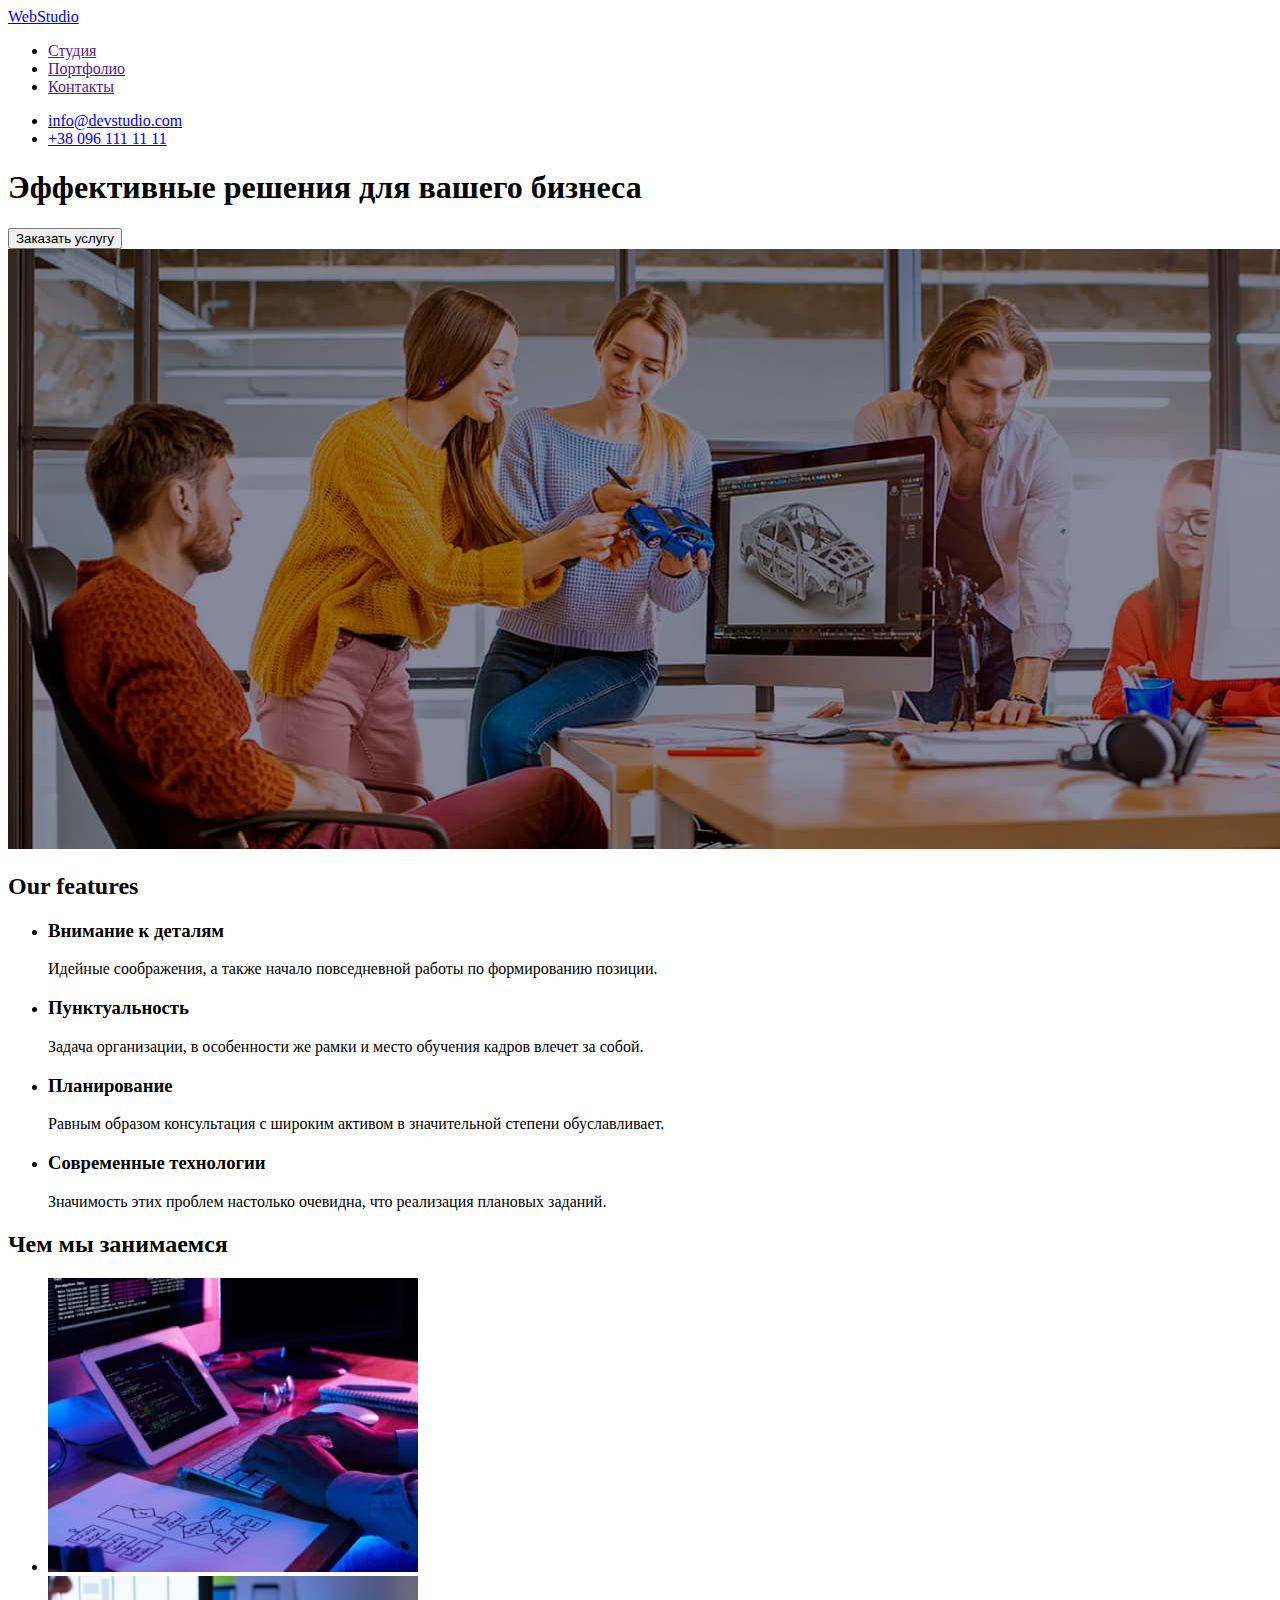
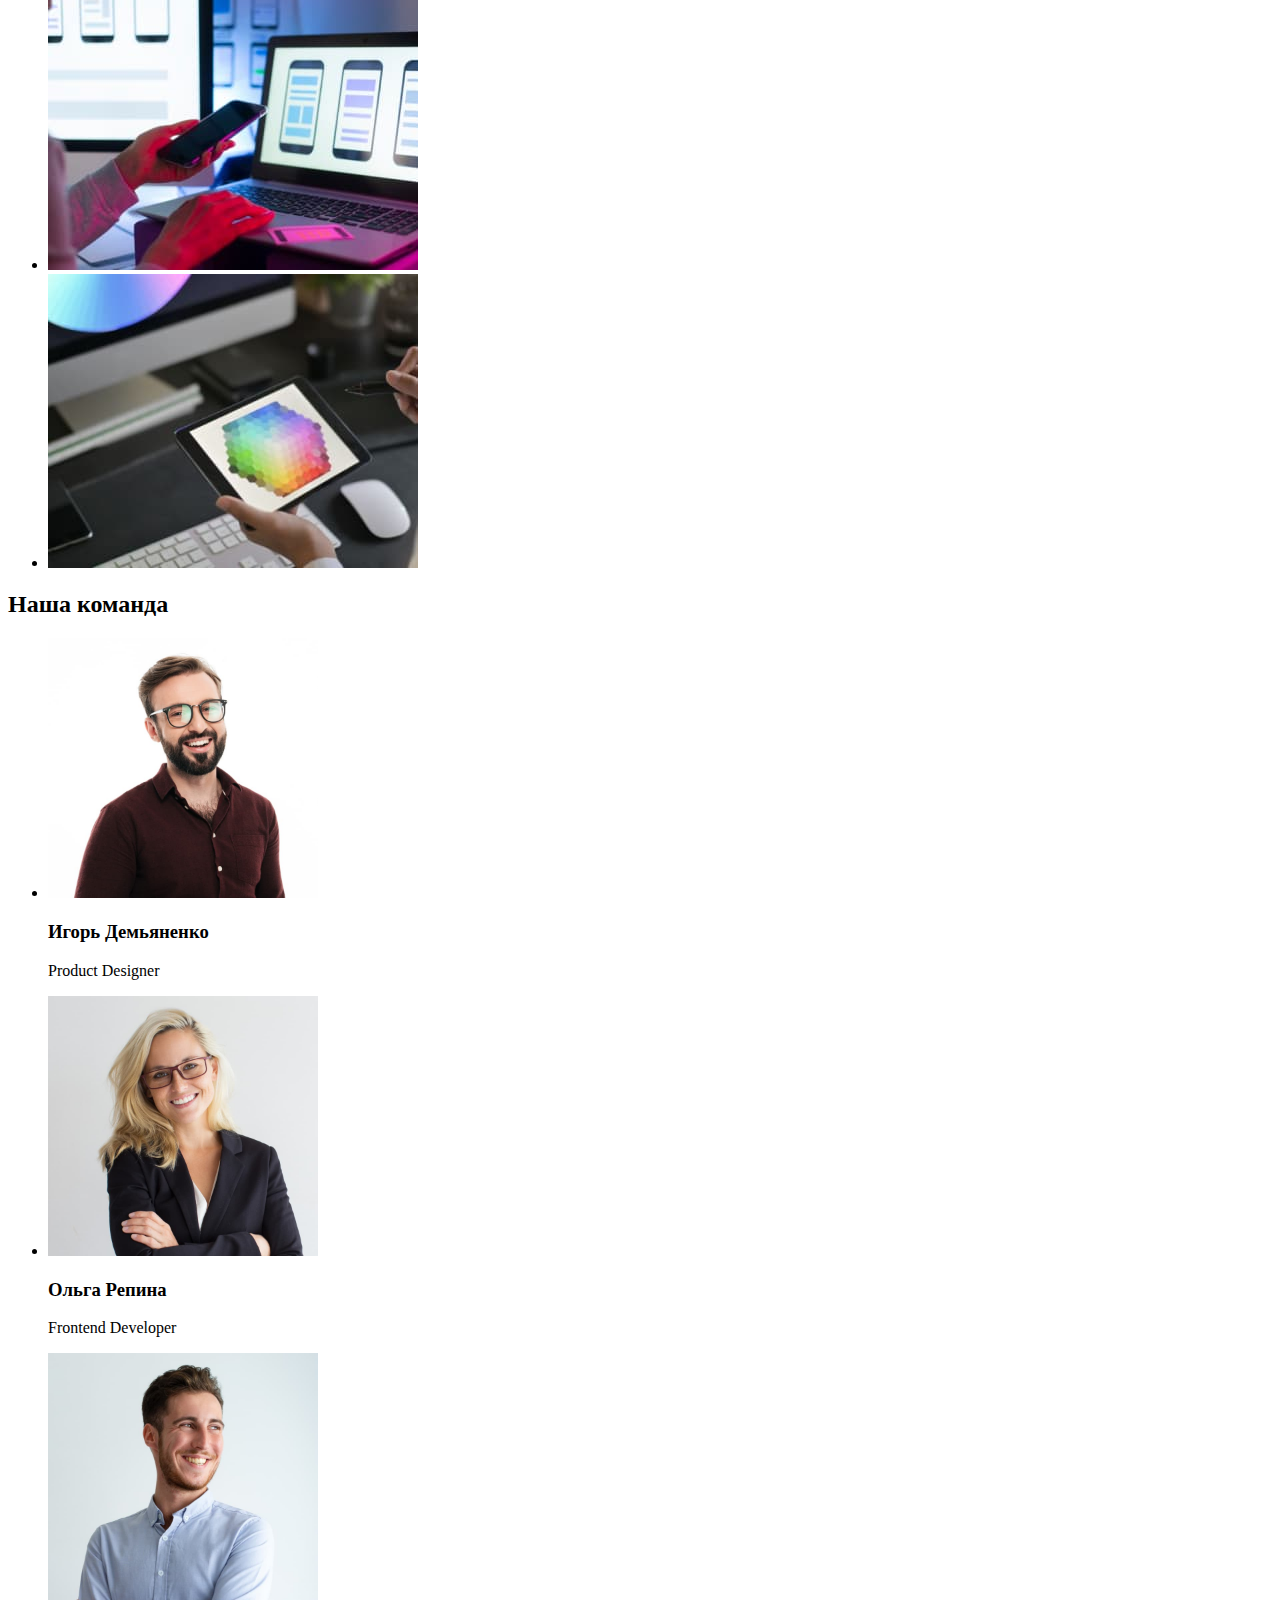
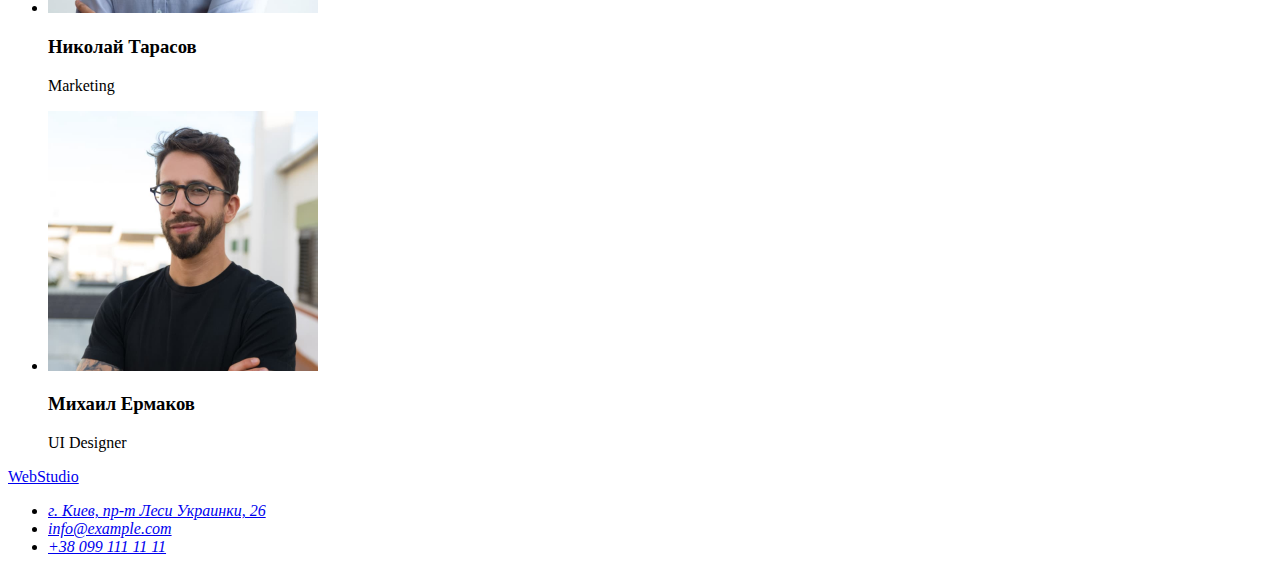
==== index.html @ 1e60e53a "add lile from goit-markup-hm-01" ====
<!DOCTYPE html>
<html lang="ru">
<head>
    <meta charset="UTF-8">
    <meta http-equiv="X-UA-Compatible" content="IE=edge">
    <meta name="viewport" content="width=device-width, initial-scale=1.0">
    <title>WebStudio</title>
</head>
<body>
    <header>
      <nav>
            <a href="./index.html" lang="en">WebStudio</a>
            <ul>
                <li><a href="">Студия</a></li>
                <li><a href="">Портфолио</a></li>
                <li><a href="">Контакты</a></li>
            </ul>
            <ul>
                <li><a href="mailto:info@devstudio.com">info@devstudio.com</a></li>
                <li><a href="tel:+380961111111">+38 096 111 11 11</a></li>
            </ul>
      </nav>
    </header>
    <main>
        <!--Главная секция-->
        <section>
            <h1>Эффективные решения для вашего бизнеса</h1>
            <button type="button" >Заказать услугу</button>
            <img src="./Images/HeaderImg.jpg" alt="Header image">
        </section>
        <!--Особенности-->
        <section>
            <h2>Our features</h2>
            <ul>
                <li>
                    <h3>Внимание к деталям</h3>
                    <p>Идейные соображения, а также начало повседневной работы по формированию позиции.</p>
                </li>
                <li>
                    <h3>Пунктуальность</h3>
                    <p>Задача организации, в особенности же рамки и место обучения кадров влечет за собой.</p>
                </li>
                <li>
                    <h3>Планирование</h3>
                    <p>Равным образом консультация с широким активом в значительной степени обуславливает.</p>
                </li>
                <li>
                    <h3>Современные технологии</h3>
                    <p>Значимость этих проблем настолько очевидна, что реализация плановых заданий.</p>
                </li>
            </ul>
        </section>
        <!--Вид деятельности-->
        <section>
            <h2>Чем мы занимаемся</h2>
            <ul>
                <li>
                    <img src="./Images/box1.jpg" alt="box 1" width="370">
                </li>
                <li>
                    <img src="./Images/box2.jpg" alt="box 2" width="370">
                </li>
                <li>
                    <img src="./Images/box3.jpg" alt="box 3" width="370">
                </li>
            </ul>
        </section>
        <!--Команда-->
        <section>
            <h2>Наша команда</h2>
            <ul>
                <li>
                    <img src="./Images/Igor.jpg" alt="Product Designer" width="270">
                    <h3>Игорь Демьяненко</h3>
                    <p lang="en">Product Designer</p>
                </li>
                <li>
                    <img src="./Images/Olga.jpg" alt="Frontend Developer" width="270">
                    <h3>Ольга Репина</h3>
                    <p lang="en">Frontend Developer</p>
                </li>
                <li>
                    <img src="./Images/Nikolai.jpg" alt="Marketing" width="270">
                    <h3>Николай Тарасов</h3>
                    <p lang="en">Marketing</p>
                </li>
                <li>
                    <img src="./Images/Mihael.jpg" alt="UI Designer" width="270">
                    <h3>Михаил Ермаков</h3>
                    <p lang="en">UI Designer</p>
                </li>
            </ul>
        </section>
    </main>
    <footer>
        <a href="./index.html" lang="en">WebStudio</a>
        <address>
            <ul>
                <li><a href="https://goo.gl/maps/CPtrU1FHBa2aNyZL9" target="_blank" rel="noopener noreferrer nofollow">г. Киев, пр-т Леси Украинки, 26</a></li>
                <li><a href="mailto:info@example.com">info@example.com</a></li>
                <li><a href="tel:+380991111111">+38 099 111 11 11</a></li>
            </ul>
        </address>
    </footer>
</body>
</html>
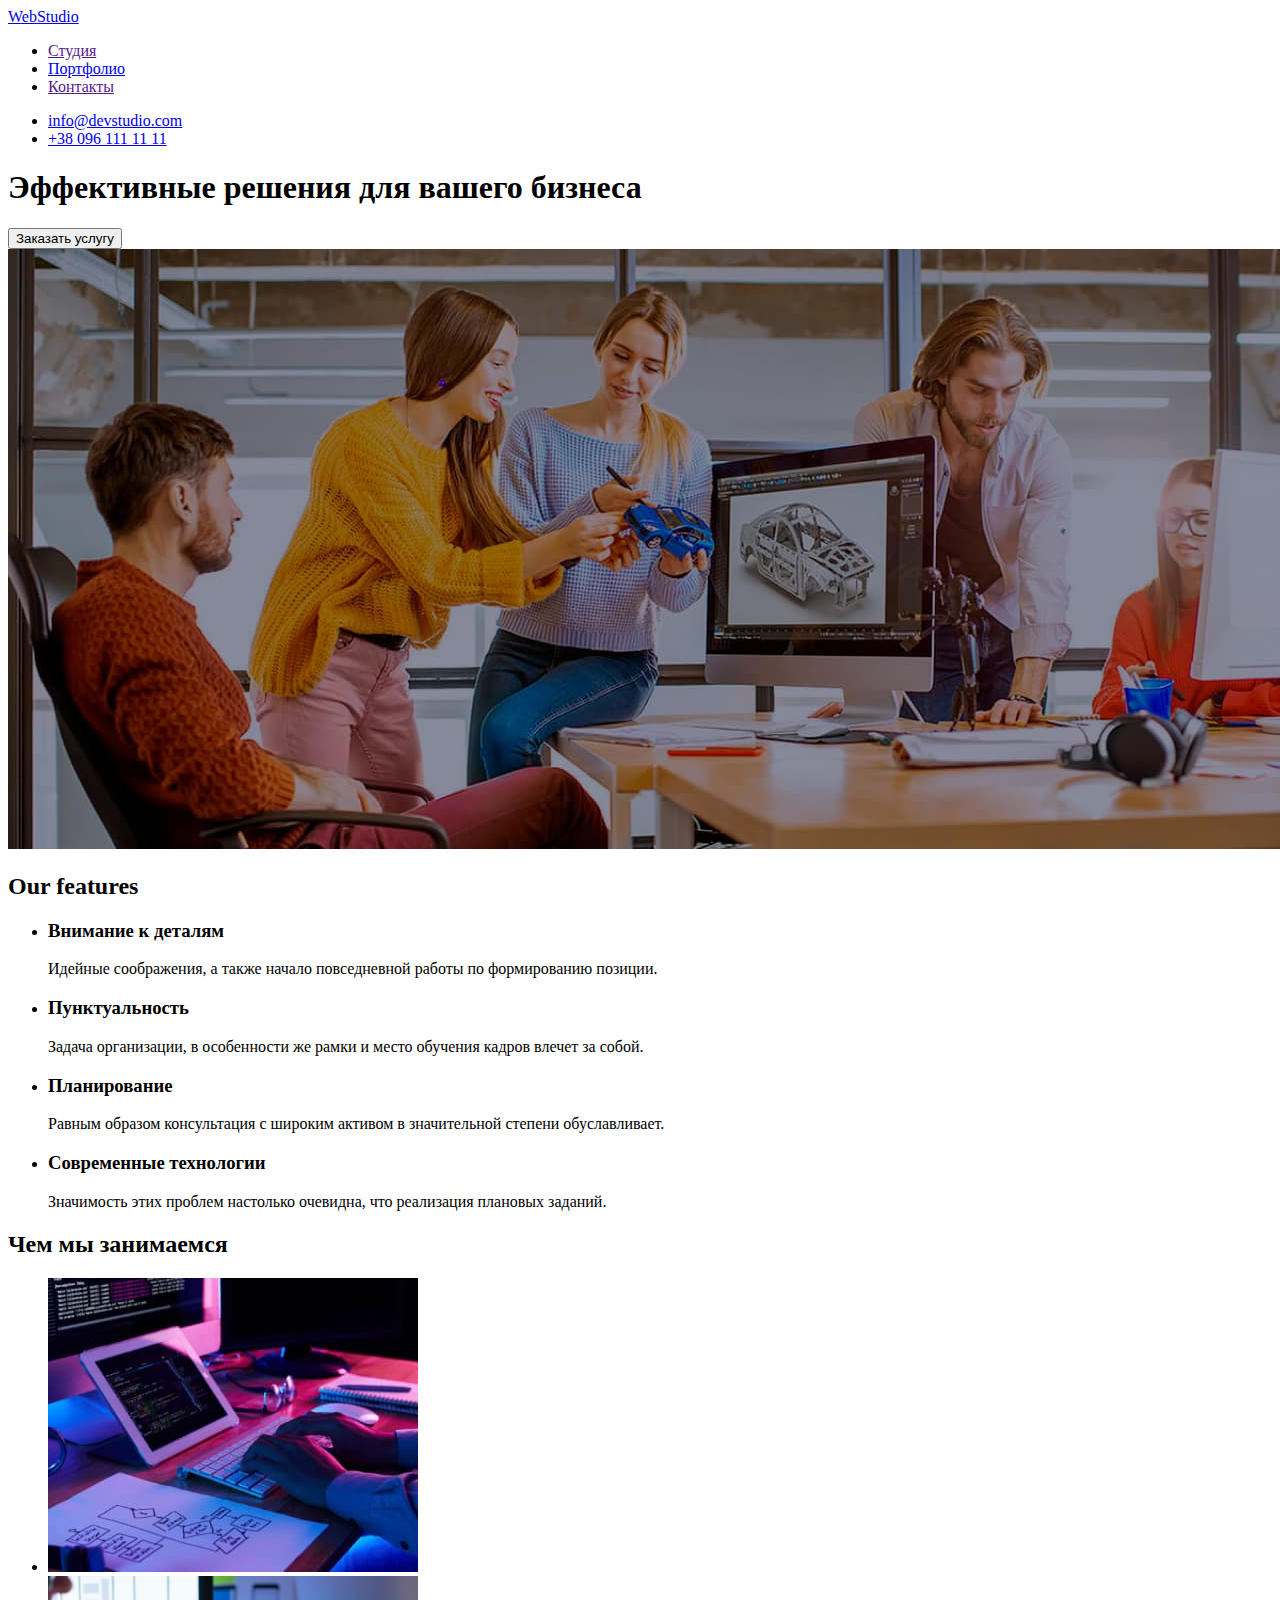
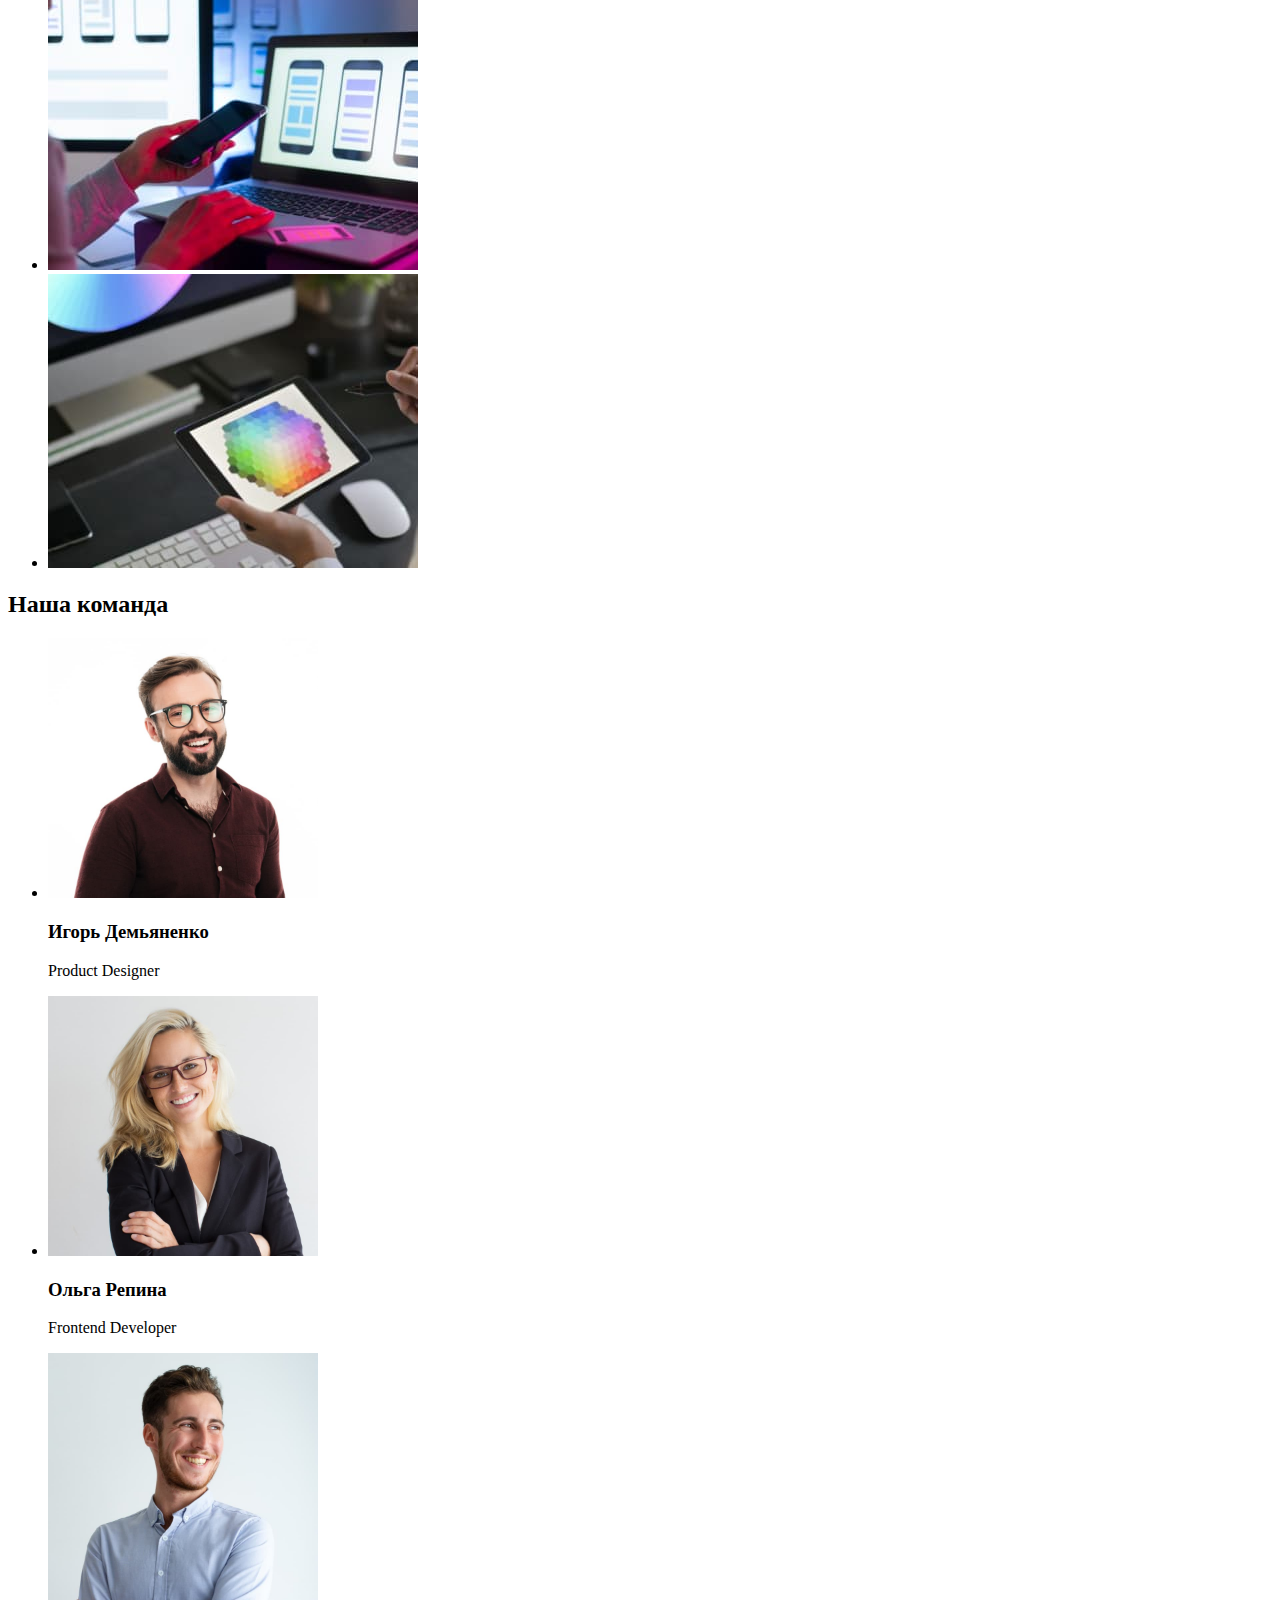
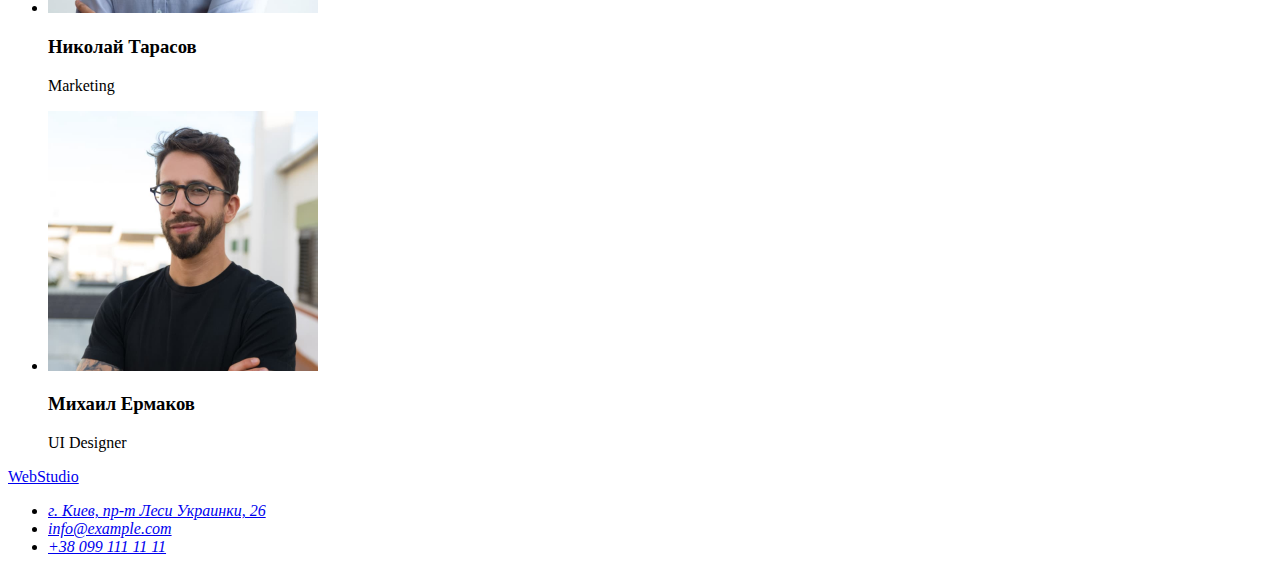
==== commit e64b5c4b: "marking portfolio.html" ====
--- a/index.html
+++ b/index.html
@@ -5,14 +5,16 @@
     <meta http-equiv="X-UA-Compatible" content="IE=edge">
     <meta name="viewport" content="width=device-width, initial-scale=1.0">
     <title>WebStudio</title>
+    <link rel="stylesheet" href="./Style/style.css">
 </head>
 <body>
+    <!--Header-->
     <header>
       <nav>
             <a href="./index.html" lang="en">WebStudio</a>
             <ul>
                 <li><a href="">Студия</a></li>
-                <li><a href="">Портфолио</a></li>
+                <li><a href="./portfolio.html">Портфолио</a></li>
                 <li><a href="">Контакты</a></li>
             </ul>
             <ul>
@@ -92,6 +94,7 @@
             </ul>
         </section>
     </main>
+    <!--Footer-->
     <footer>
         <a href="./index.html" lang="en">WebStudio</a>
         <address>
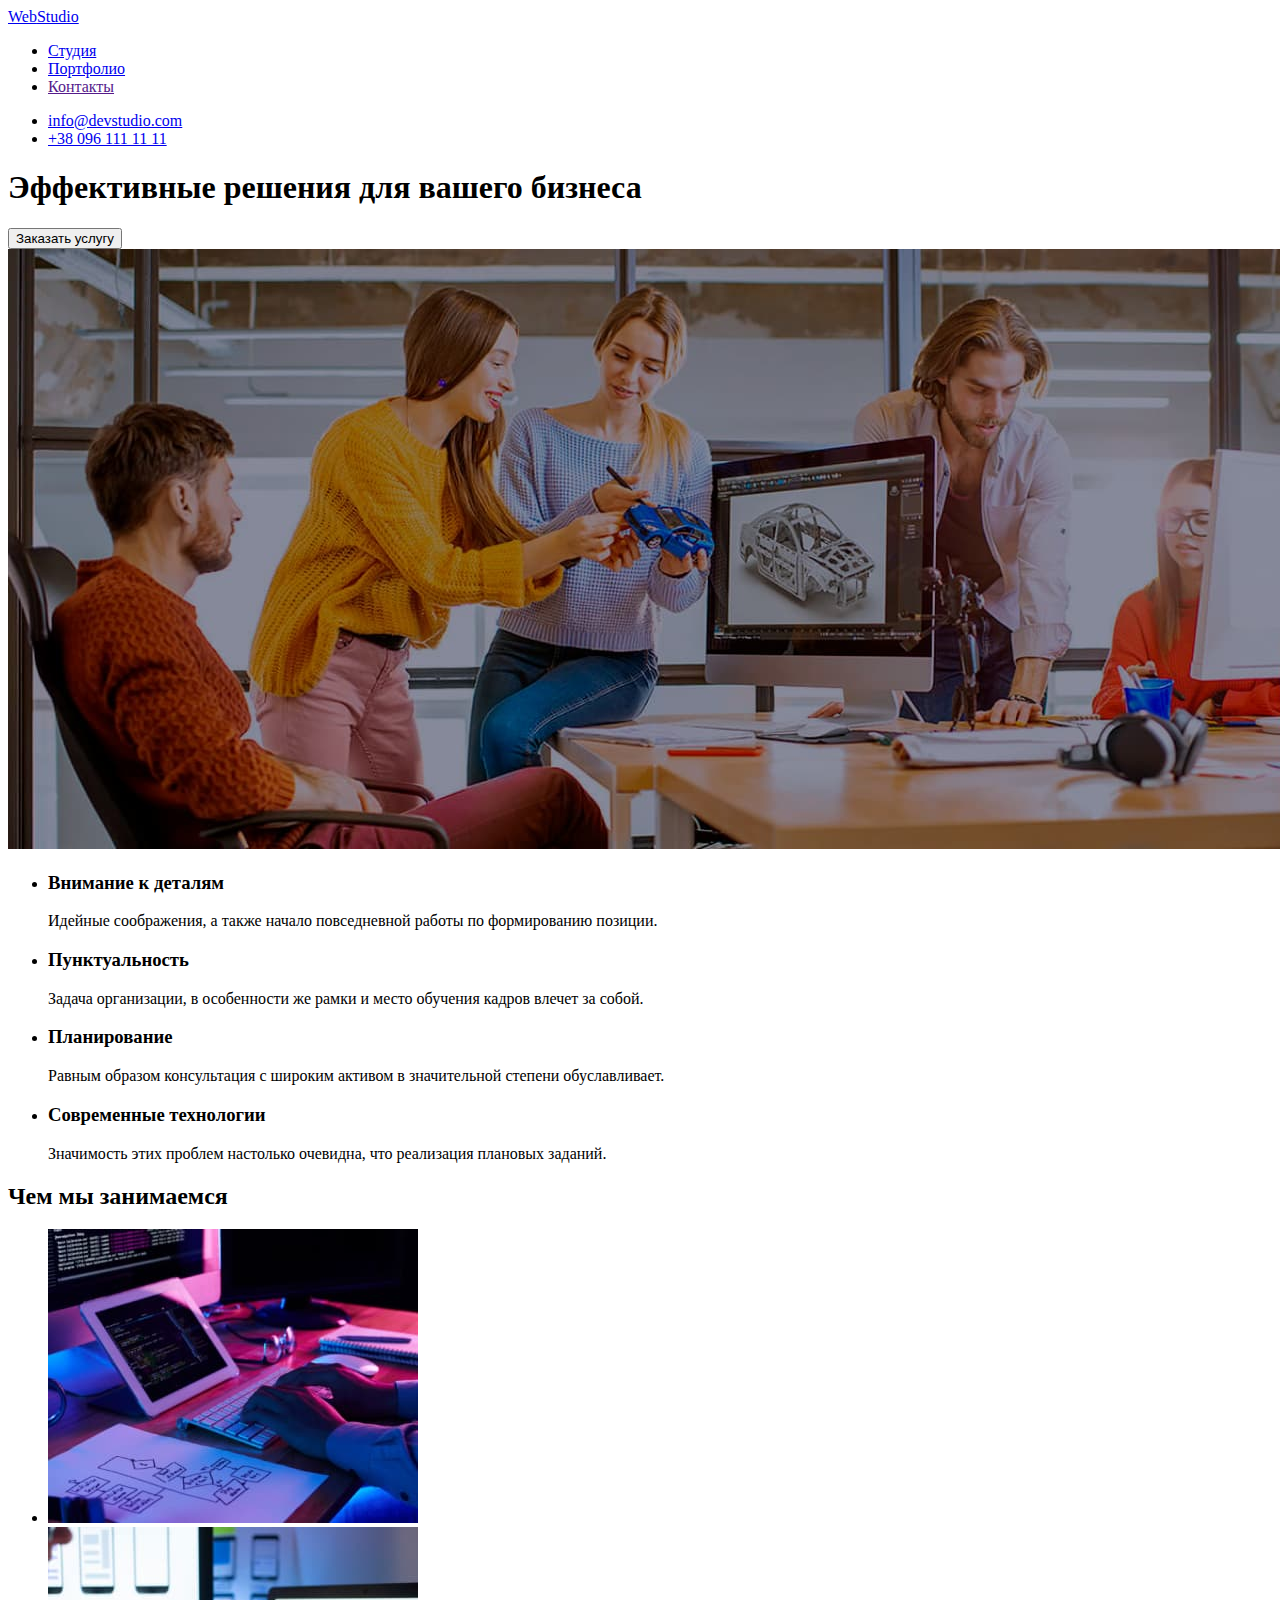
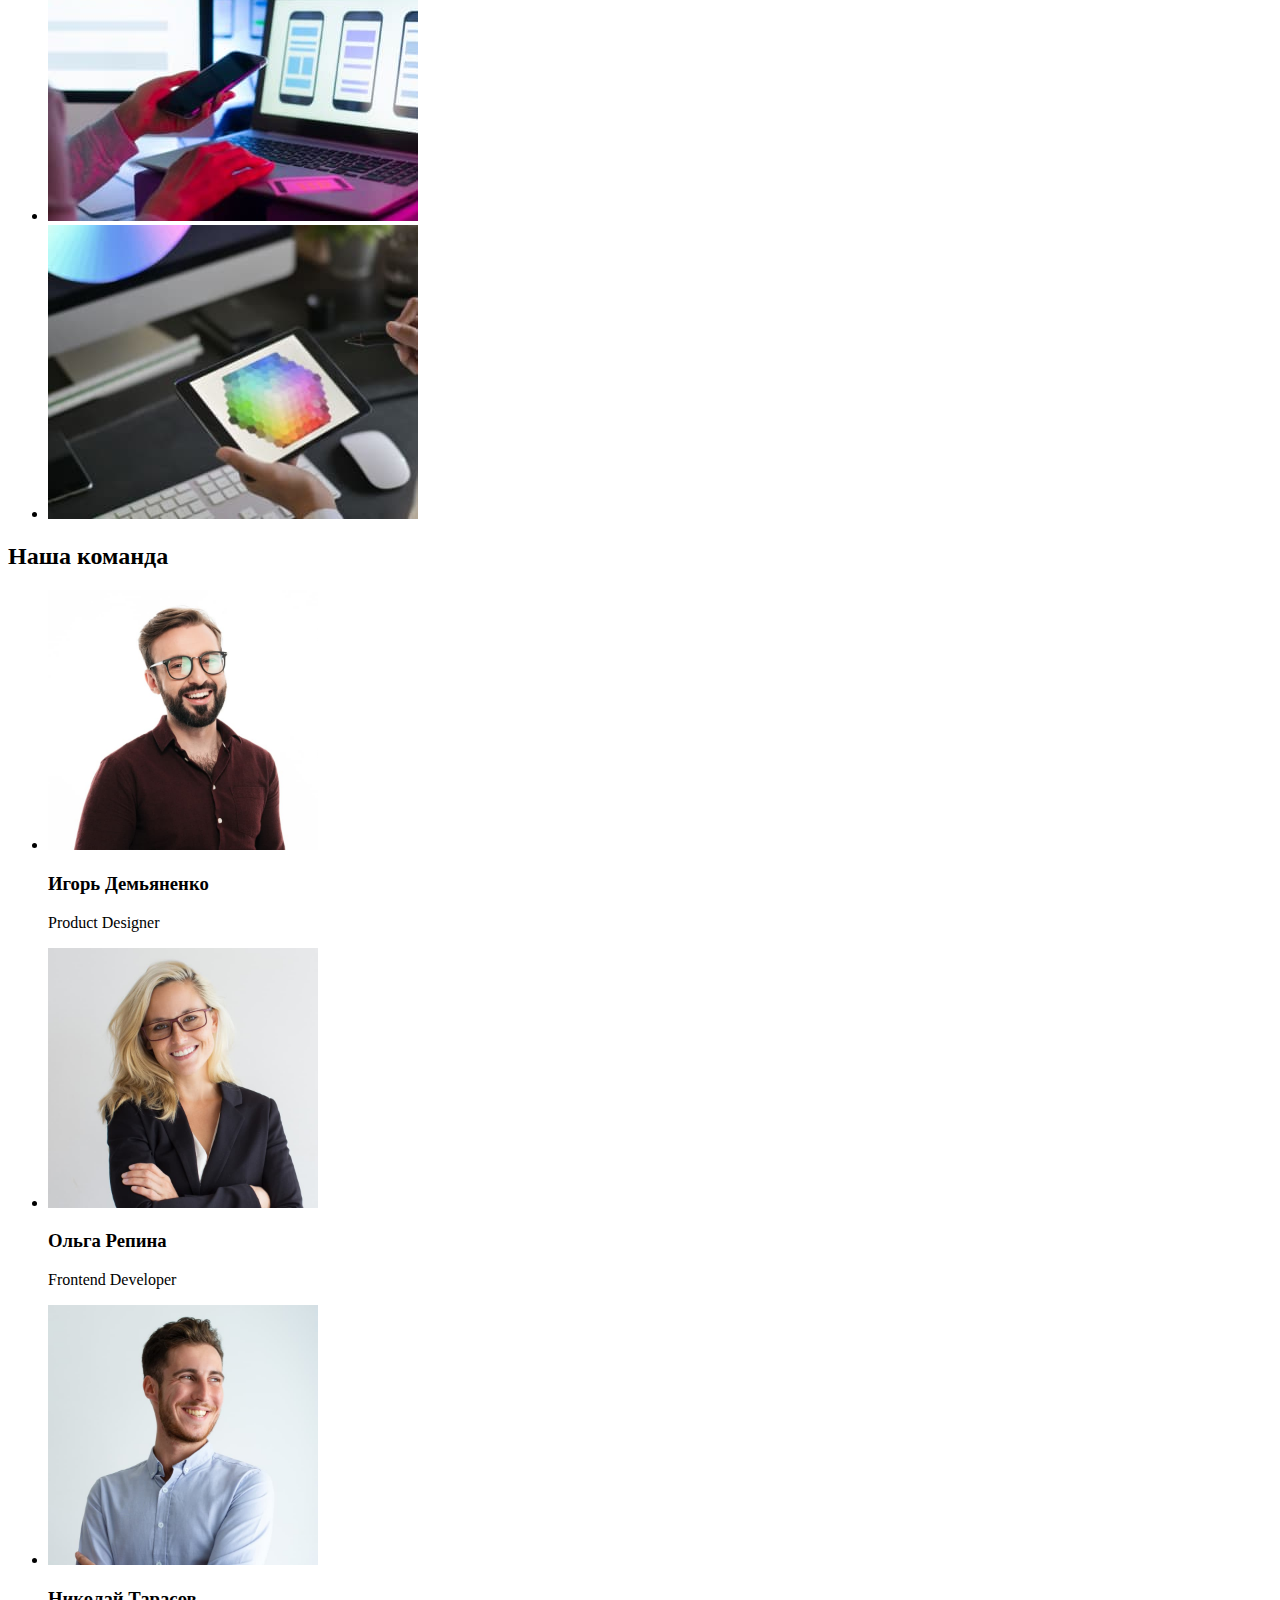
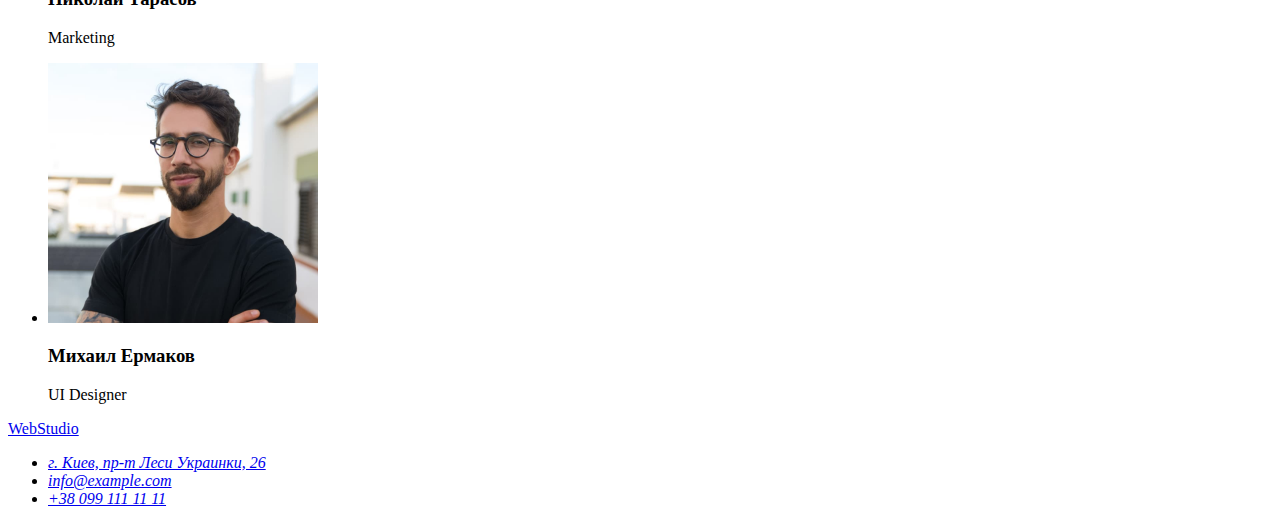
==== commit 658c0190: "class for index.html" ====
--- a/index.html
+++ b/index.html
@@ -5,103 +5,114 @@
     <meta http-equiv="X-UA-Compatible" content="IE=edge">
     <meta name="viewport" content="width=device-width, initial-scale=1.0">
     <title>WebStudio</title>
-    <link rel="stylesheet" href="./Style/style.css">
+    <link
+      rel="stylesheet"
+      href="https://cdnjs.cloudflare.com/ajax/libs/modern-normalize/1.1.0/modern-normalize.min.css"
+      integrity="sha512-wpPYUAdjBVSE4KJnH1VR1HeZfpl1ub8YT/NKx4PuQ5NmX2tKuGu6U/JRp5y+Y8XG2tV+wKQpNHVUX03MfMFn9Q=="
+      crossorigin="anonymous"
+      referrerpolicy="no-referrer"/>
+    <link rel="preconnect" href="https://fonts.googleapis.com">
+    <link rel="preconnect" href="https://fonts.gstatic.com" crossorigin>
+    <link href="https://fonts.googleapis.com/css2?family=Raleway:wght@700&family=Roboto:wght@400;500;700;900&display=swap" rel="stylesheet">    
+    <link rel="stylesheet" href="./style/styles.css">
 </head>
 <body>
     <!--Header-->
-    <header>
-      <nav>
-            <a href="./index.html" lang="en">WebStudio</a>
-            <ul>
-                <li><a href="">Студия</a></li>
-                <li><a href="./portfolio.html">Портфолио</a></li>
-                <li><a href="">Контакты</a></li>
-            </ul>
-            <ul>
-                <li><a href="mailto:info@devstudio.com">info@devstudio.com</a></li>
-                <li><a href="tel:+380961111111">+38 096 111 11 11</a></li>
-            </ul>
-      </nav>
+    <header class="header">
+        <div class="container">
+            <nav class="site-nav">
+                <a href="./index.html" lang="en" class="link site-logo"><span class="current">Web</span>Studio</a>
+                <ul class="list nav-list">
+                    <li class="nav-item"><a href="./index.html" class="link nav-link">Студия</a></li>
+                    <li class="nav-item"><a href="./portfolio.html" class="link nav-link">Портфолио</a></li>
+                    <li class="nav-item"><a href="" class="link nav-link">Контакты</a></li>
+                </ul>
+                <ul class="list contact">
+                    <li class="contact-item"><a href="mailto:info@devstudio.com" class="link contact-link">info@devstudio.com</a></li>
+                    <li class="contact-item"><a href="tel:+380961111111" class="link contact-link">+38 096 111 11 11</a></li>
+                </ul>
+            </nav>
+        </div>
     </header>
     <main>
         <!--Главная секция-->
-        <section>
-            <h1>Эффективные решения для вашего бизнеса</h1>
-            <button type="button" >Заказать услугу</button>
-            <img src="./Images/HeaderImg.jpg" alt="Header image">
+        <section class="hero">
+            <h1 class="hero-title">Эффективные решения для вашего бизнеса</h1>
+            <button type="button" class="button button-hero button-title">Заказать услугу</button>
+            <img src="./Images/HeaderImg.jpg" alt="Header image" width="1600">
         </section>
         <!--Особенности-->
-        <section>
-            <h2>Our features</h2>
-            <ul>
-                <li>
-                    <h3>Внимание к деталям</h3>
-                    <p>Идейные соображения, а также начало повседневной работы по формированию позиции.</p>
+        <section class="feature">
+            <!-- <h2>Our features</h2> -->
+            <ul class="list feature-list">
+                <li class="featuer-item">
+                    <h3 class="feature-subtitle">Внимание к деталям</h3>
+                    <p class="feature-text">Идейные соображения, а также начало повседневной работы по формированию позиции.</p>
                 </li>
-                <li>
-                    <h3>Пунктуальность</h3>
-                    <p>Задача организации, в особенности же рамки и место обучения кадров влечет за собой.</p>
+                <li class="featuer-item">
+                    <h3 class="feature-subtitle">Пунктуальность</h3>
+                    <p class="feature-text">Задача организации, в особенности же рамки и место обучения кадров влечет за собой.</p>
                 </li>
-                <li>
-                    <h3>Планирование</h3>
-                    <p>Равным образом консультация с широким активом в значительной степени обуславливает.</p>
+                <li class="featuer-item">
+                    <h3 class="feature-subtitle">Планирование</h3>
+                    <p class="feature-text">Равным образом консультация с широким активом в значительной степени обуславливает.</p>
                 </li>
-                <li>
-                    <h3>Современные технологии</h3>
-                    <p>Значимость этих проблем настолько очевидна, что реализация плановых заданий.</p>
+                <li class="featuer-item">
+                    <h3 class="feature-subtitle">Современные технологии</h3>
+                    <p class="feature-text">Значимость этих проблем настолько очевидна, что реализация плановых заданий.</p>
                 </li>
             </ul>
         </section>
         <!--Вид деятельности-->
-        <section>
-            <h2>Чем мы занимаемся</h2>
-            <ul>
-                <li>
+        <section class="work">
+            <h2 class="section-title work-subtitle">Чем мы занимаемся</h2>
+            <ul class=" list work-list">
+                <li class="work-item">
                     <img src="./Images/box1.jpg" alt="box 1" width="370">
                 </li>
-                <li>
+                <li class="work-item">
                     <img src="./Images/box2.jpg" alt="box 2" width="370">
                 </li>
-                <li>
+                <li class="work-item">
                     <img src="./Images/box3.jpg" alt="box 3" width="370">
                 </li>
             </ul>
         </section>
         <!--Команда-->
-        <section>
-            <h2>Наша команда</h2>
-            <ul>
-                <li>
+        <section class="team">
+            <h2 class="section-title team-subtitle">Наша команда</h2>
+            <ul class="list team-list">
+                <li class="team-item">
                     <img src="./Images/Igor.jpg" alt="Product Designer" width="270">
-                    <h3>Игорь Демьяненко</h3>
-                    <p lang="en">Product Designer</p>
+                    <h3 class="team-name">Игорь Демьяненко</h3>
+                    <p lang="en" class="team-text">Product Designer</p>
                 </li>
-                <li>
+                <li class="team-item">
                     <img src="./Images/Olga.jpg" alt="Frontend Developer" width="270">
-                    <h3>Ольга Репина</h3>
-                    <p lang="en">Frontend Developer</p>
+                    <h3 class="team-name">Ольга Репина</h3>
+                    <p lang="en" class="team-text">Frontend Developer</p>
                 </li>
-                <li>
+                <li class="team-item">
                     <img src="./Images/Nikolai.jpg" alt="Marketing" width="270">
-                    <h3>Николай Тарасов</h3>
-                    <p lang="en">Marketing</p>
+                    <h3 class="team-name">Николай Тарасов</h3>
+                    <p lang="en" class="team-text">Marketing</p>
                 </li>
-                <li>
+                <li class="team-item">
                     <img src="./Images/Mihael.jpg" alt="UI Designer" width="270">
-                    <h3>Михаил Ермаков</h3>
-                    <p lang="en">UI Designer</p>
+                    <h3 class="team-name">Михаил Ермаков</h3>
+                    <p lang="en" class="team-text">UI Designer</p>
                 </li>
             </ul>
         </section>
     </main>
     <!--Footer-->
-    <footer>
-        <a href="./index.html" lang="en">WebStudio</a>
+    <footer class="footer">
+        <a href="./index.html" lang="en" class="link site-logo"><span class="current">Web</span><span class="logo-white">Studio</span></a>
         <address>
-            <ul>
-                <li><a href="https://goo.gl/maps/CPtrU1FHBa2aNyZL9" target="_blank" rel="noopener noreferrer nofollow">г. Киев, пр-т Леси Украинки, 26</a></li>
-                <li><a href="mailto:info@example.com">info@example.com</a></li>
-                <li><a href="tel:+380991111111">+38 099 111 11 11</a></li>
+            <ul class="list footer-contakts">
+                <li class="footer-item footer-adress"><a href="https://goo.gl/maps/CPtrU1FHBa2aNyZL9" target="_blank" rel="noopener noreferrer nofollow" class="link footer-link">г. Киев, пр-т Леси Украинки, 26</a></li>
+                <li class="footer-item footer-contact"><a href="mailto:info@example.com" class="link footer-link">info@example.com</a></li>
+                <li class="footer-item footer-contact"><a href="tel:+380991111111" class="link footer-link">+38 099 111 11 11</a></li>
             </ul>
         </address>
     </footer>
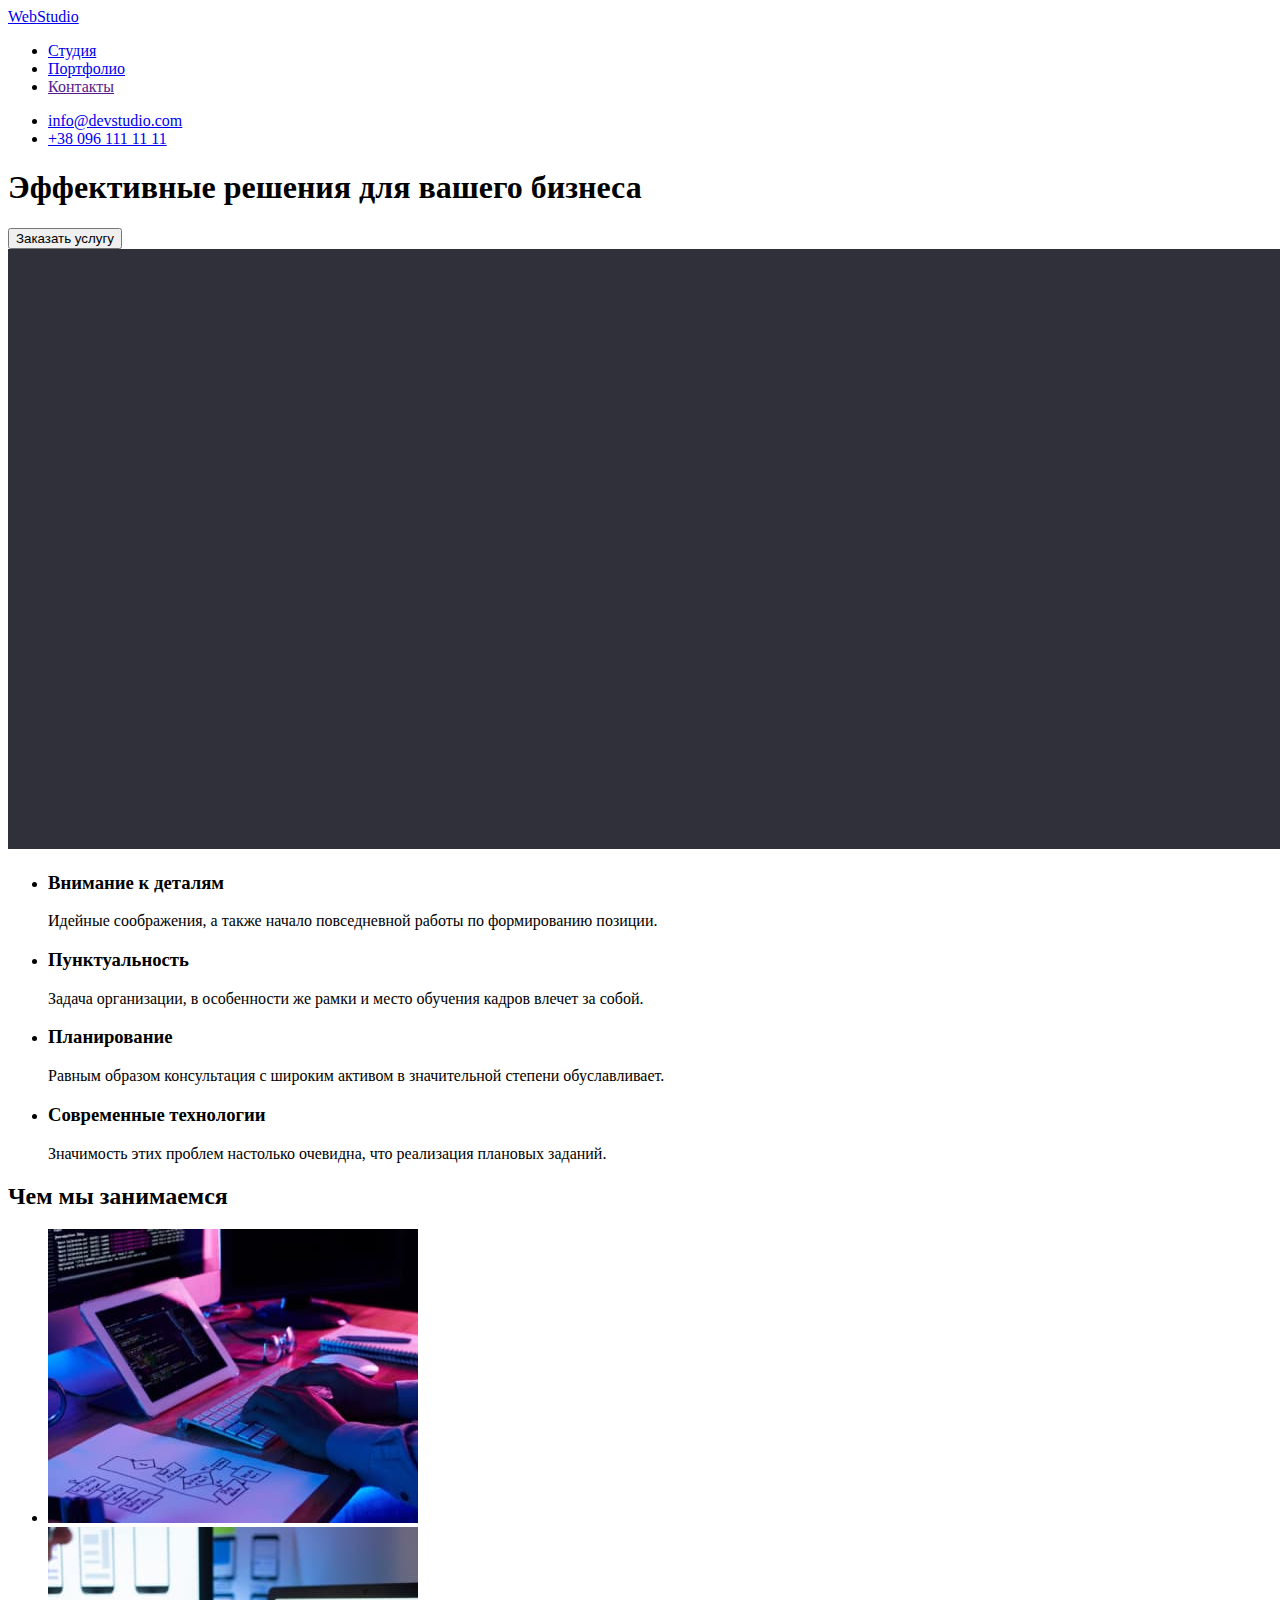
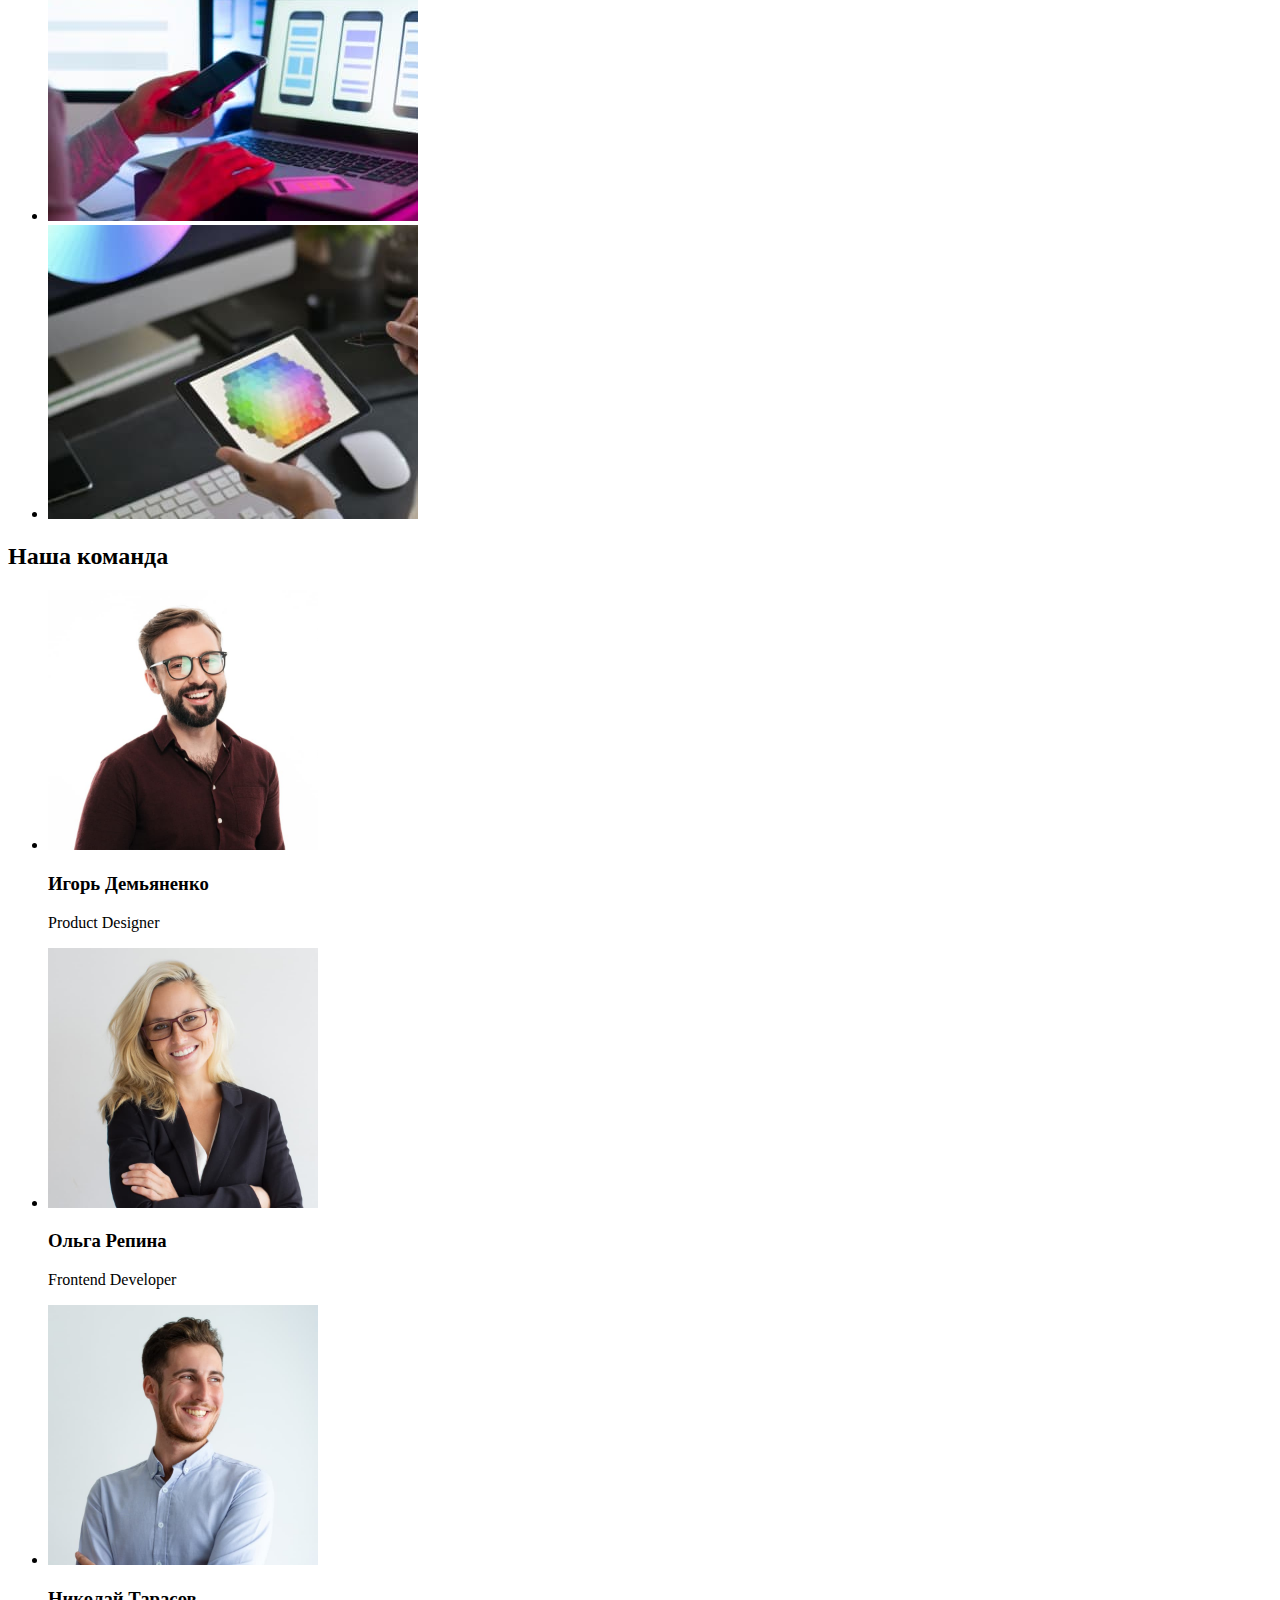
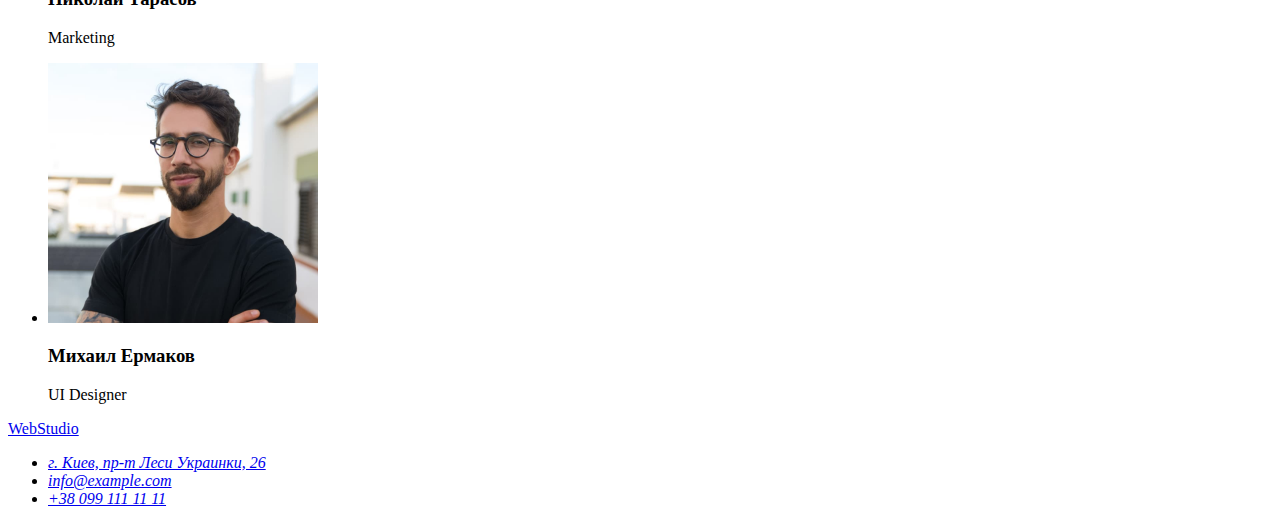
==== commit 02fc64e8: "example homeWork" ====
--- a/index.html
+++ b/index.html
@@ -14,7 +14,7 @@
     <link rel="preconnect" href="https://fonts.googleapis.com">
     <link rel="preconnect" href="https://fonts.gstatic.com" crossorigin>
     <link href="https://fonts.googleapis.com/css2?family=Raleway:wght@700&family=Roboto:wght@400;500;700;900&display=swap" rel="stylesheet">    
-    <link rel="stylesheet" href="./style/styles.css">
+    <link rel="stylesheet" href="./style/style.css">
 </head>
 <body>
     <!--Header-->
@@ -39,7 +39,7 @@
         <section class="hero">
             <h1 class="hero-title">Эффективные решения для вашего бизнеса</h1>
             <button type="button" class="button button-hero button-title">Заказать услугу</button>
-            <img src="./Images/HeaderImg.jpg" alt="Header image" width="1600">
+            <img src="./images/BgImg.jpg" alt="Header image" width="1600">
         </section>
         <!--Особенности-->
         <section class="feature">
@@ -109,7 +109,7 @@
     <footer class="footer">
         <a href="./index.html" lang="en" class="link site-logo"><span class="current">Web</span><span class="logo-white">Studio</span></a>
         <address>
-            <ul class="list footer-contakts">
+            <ul class="list footer-contact">
                 <li class="footer-item footer-adress"><a href="https://goo.gl/maps/CPtrU1FHBa2aNyZL9" target="_blank" rel="noopener noreferrer nofollow" class="link footer-link">г. Киев, пр-т Леси Украинки, 26</a></li>
                 <li class="footer-item footer-contact"><a href="mailto:info@example.com" class="link footer-link">info@example.com</a></li>
                 <li class="footer-item footer-contact"><a href="tel:+380991111111" class="link footer-link">+38 099 111 11 11</a></li>
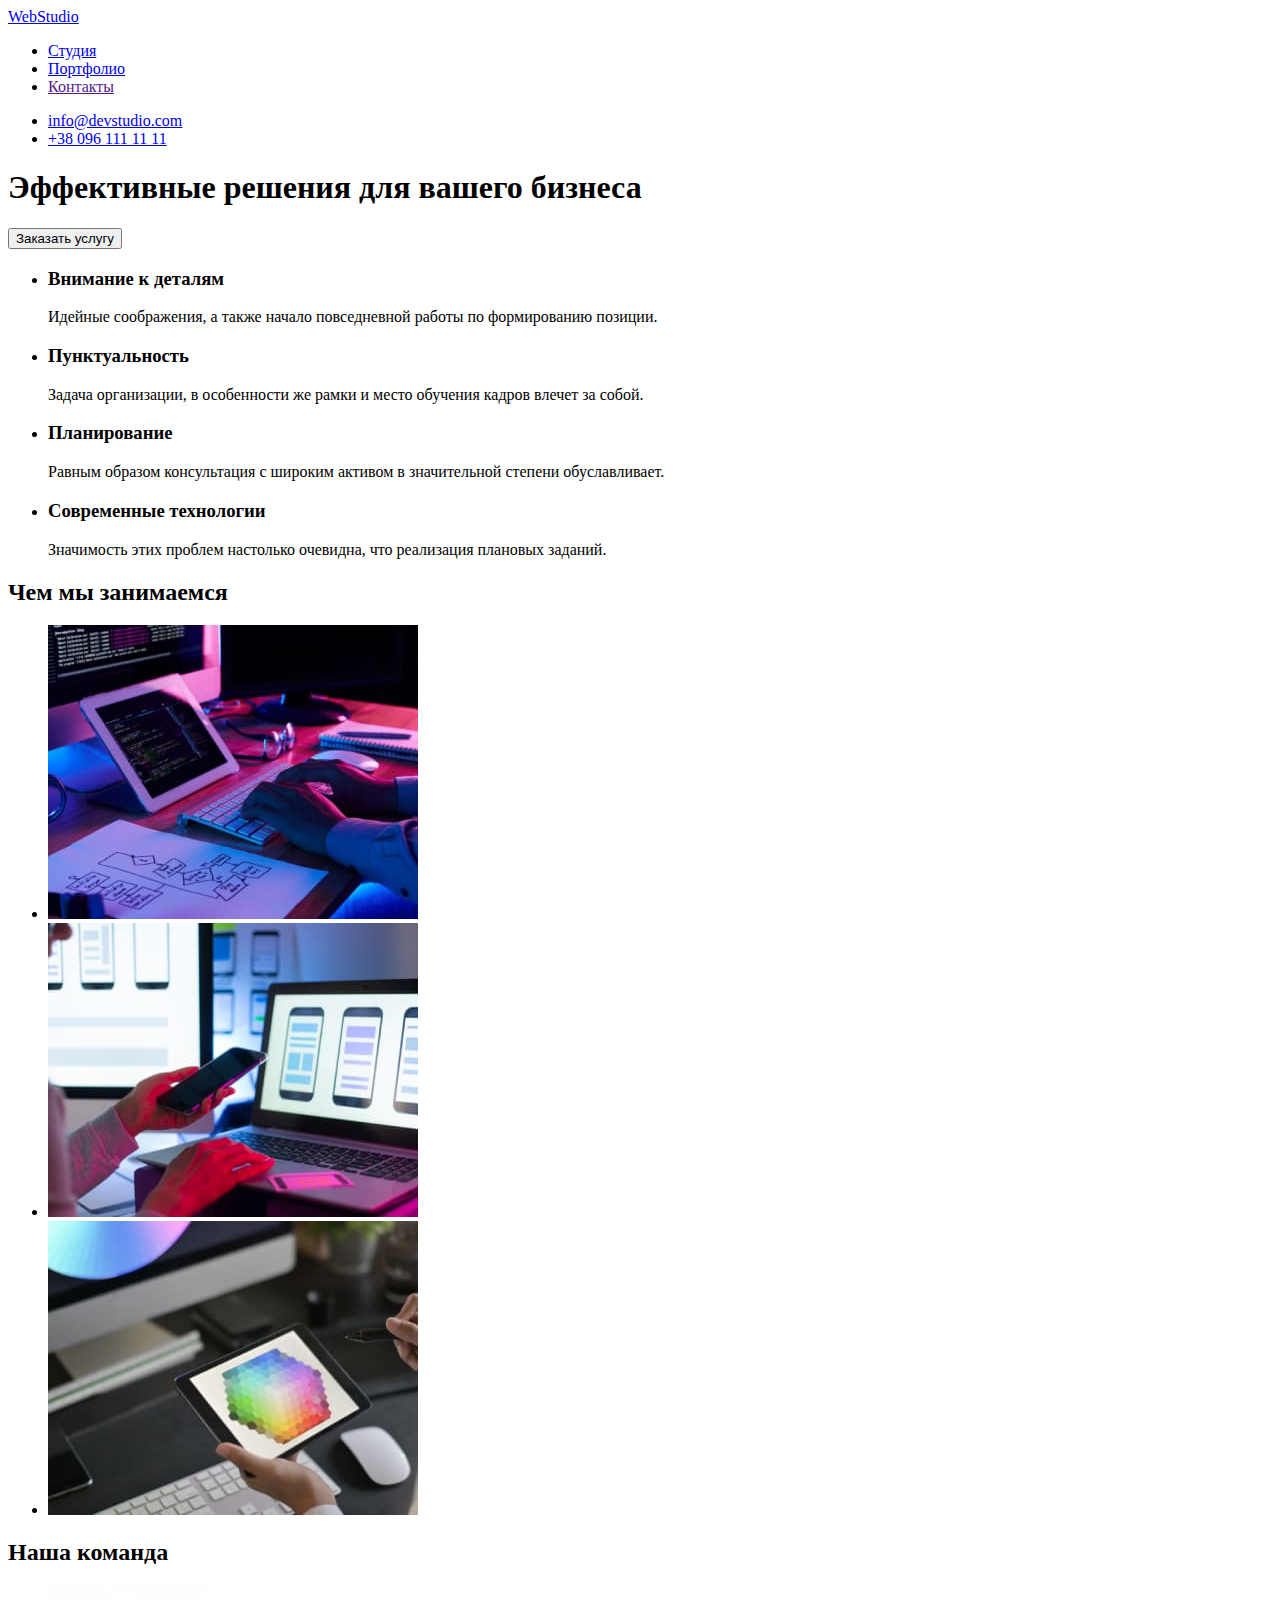
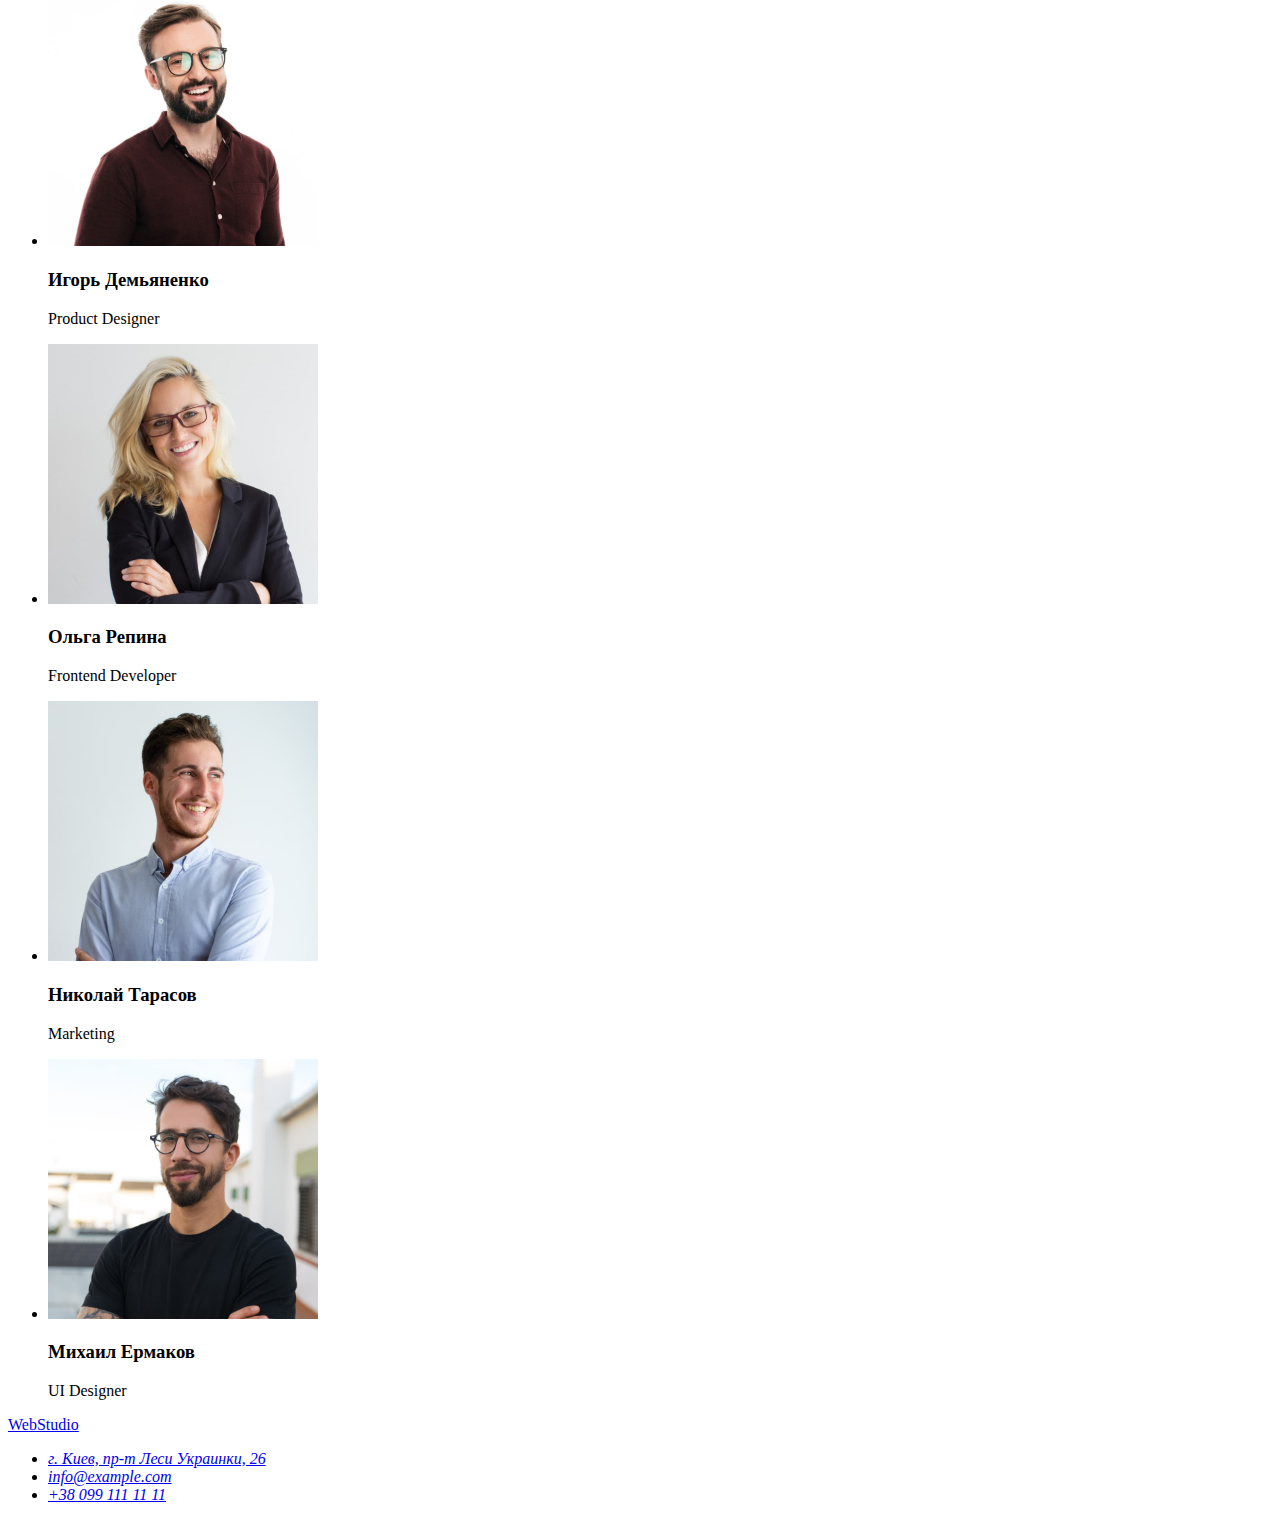
==== commit e1c27e0e: "rework" ====
--- a/index.html
+++ b/index.html
@@ -21,9 +21,9 @@
     <header class="header">
         <div class="container">
             <nav class="site-nav">
-                <a href="./index.html" lang="en" class="link site-logo"><span class="current">Web</span>Studio</a>
+                <a href="./index.html" lang="en" class="link site-logo"><span class="current">Web</span><span class="logo-black">Studio</span></a>
                 <ul class="list nav-list">
-                    <li class="nav-item"><a href="./index.html" class="link nav-link">Студия</a></li>
+                    <li class="nav-item"><a href="./index.html" class="link nav-link current">Студия</a></li>
                     <li class="nav-item"><a href="./portfolio.html" class="link nav-link">Портфолио</a></li>
                     <li class="nav-item"><a href="" class="link nav-link">Контакты</a></li>
                 </ul>
@@ -39,7 +39,6 @@
         <section class="hero">
             <h1 class="hero-title">Эффективные решения для вашего бизнеса</h1>
             <button type="button" class="button button-hero button-title">Заказать услугу</button>
-            <img src="./images/BgImg.jpg" alt="Header image" width="1600">
         </section>
         <!--Особенности-->
         <section class="feature">
